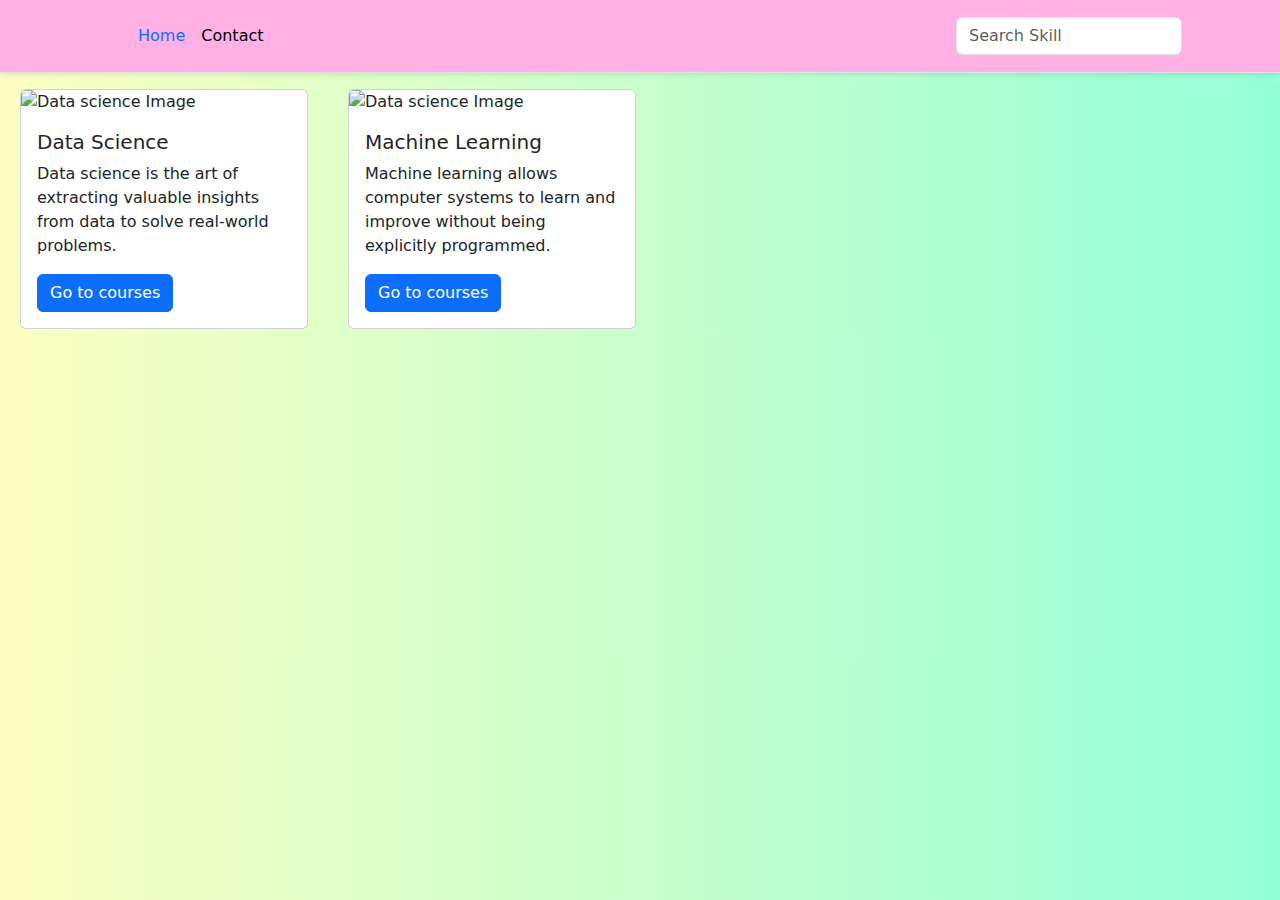
==== index.html @ 434fd423 "Add files via upload" ====
<!DOCTYPE html>
<html lang="en">
<head>
  <meta charset="UTF-8">
  <meta name="viewport" content="width=device-width, initial-scale=1.0">
  <title>Mini project</title>
  <link rel="stylesheet" href="styles.css">
  <link href="https://cdn.jsdelivr.net/npm/bootstrap@5.3.3/dist/css/bootstrap.min.css" rel="stylesheet" integrity="sha384-QWTKZyjpPEjISv5WaRU9OFeRpok6YctnYmDr5pNlyT2bRjXh0JMhjY6hW+ALEwIH" crossorigin="anonymous">
  <script src="https://ajax.googleapis.com/ajax/libs/jquery/3.6.3/jquery.min.js"></script>
</head>
<body>
  <header class="p-3 mb-3 border-bottom bg-custom-color">
    <div class="container">
      <div class="d-flex flex-wrap align-items-center justify-content-center justify-content-lg-start">
        <a href="/" class="d-flex align-items-center mb-2 mb-lg-0 link-body-emphasis text-decoration-none">
          <svg class="bi me-2" width="40" height="32" role="img" aria-label="Bootstrap"><use xlink:href="#bootstrap"></use></svg>
        </a>

        <ul class="nav col-12 col-lg-auto me-lg-auto mb-2 justify-content-center mb-md-0">
          <li><a href="/index.html" class="nav-link px-2 link-body-secondary">Home</a></li>
          <li><a href="/contact.html" class="nav-link px-2 link-body-emphasis">Contact</a></li>
          
        </ul>

        <form class="col-12 col-lg-auto mb-3 mb-lg-0 me-lg-3" role="search">
          <input type="search" class="form-control search-input" placeholder="Search Skill" aria-label="Search">
        </form>

        
      </div>
    </div>
  </header>
  <container class="cards cont">
    <div class="card" style="width: 18rem;">
        <img src="https://t4.ftcdn.net/jpg/02/62/17/37/360_F_262173764_3sxll45SOaGP5uEC7PukV3LHOB7H8dp2.jpg" class="card-img-top" alt="Data science Image">
        <div class="card-body">
          <h5 class="card-title">Data Science</h5>
          <p class="card-text">Data science is the art of extracting valuable insights from data to solve real-world problems.</p>
          <a href="/html/dataScience.html" class="btn btn-primary">Go to courses</a>
        </div>
      </div>

      <div class="card" style="width: 18rem;">
        <img src="https://www.informatec.com/sites/default/files/styles/medium/public/image-seperator/machine-learning-separator-1.jpg?itok=ycRLJQV9" class="card-img-top" alt="Data science Image">
        <div class="card-body">
          <h5 class="card-title">Machine Learning</h5>
          <p class="card-text">Machine learning allows computer systems to learn and improve without being explicitly programmed.</p>
          <a href="/html/machineLearning.html" class="btn btn-primary">Go to courses</a>
        </div>
      </div>
    </container>
  
    <script src="script.js"></script>

</body>
</html>
---- styles.css ----
header {
    
    padding: 1rem 2rem; /* Add some padding for header content */
    box-shadow: 0 2px 5px rgba(0, 0, 0, 0.1); /* Subtle shadow for header */
  }
.cards{
    display: flex;
}

.card{
    flex-direction: row;
    margin: 0px 20px 0 20px;
}
.bg-custom-color{
    background-color: #ffb0e4;
}


body{
    background-image: linear-gradient(to right,#FDFFC2,#94FFD8);
}

.cv{
    display: flex;
    flex-direction: row;
    margin-left: 15px;
    margin-right: 15px;
}
.contact{
    flex-direction: row;
    justify-content: flex-start;
    border: 0.5px solid black;
    padding: 10px 10px 10px 10px;
    margin-left: 15px;
    margin-right: 15px;
    flex-direction: row;
    background-color: #FDFFC2;
}
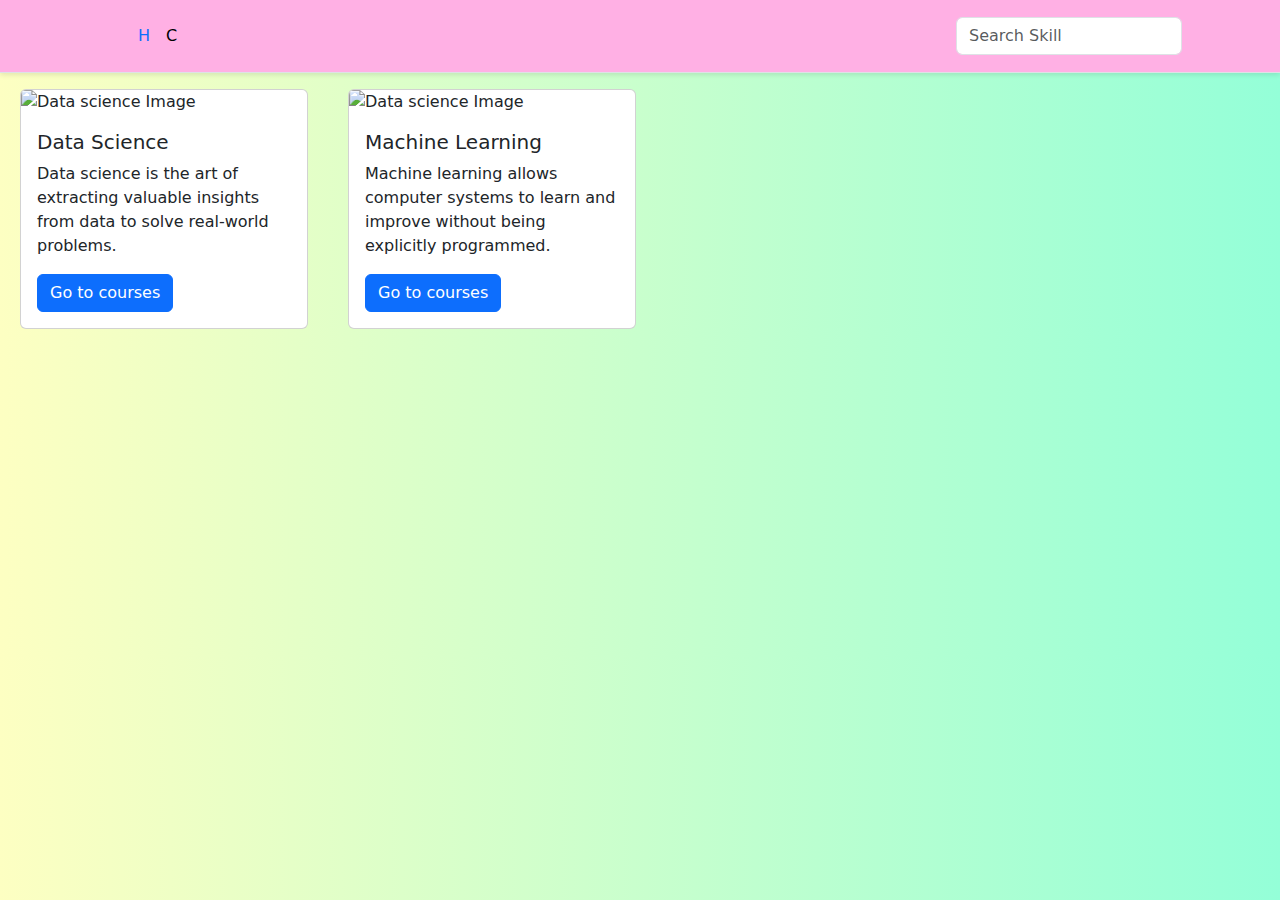
==== commit aa709e49: "Update index.html" ====
--- a/index.html
+++ b/index.html
@@ -17,8 +17,8 @@
         </a>
 
         <ul class="nav col-12 col-lg-auto me-lg-auto mb-2 justify-content-center mb-md-0">
-          <li><a href="/index.html" class="nav-link px-2 link-body-secondary">Home</a></li>
-          <li><a href="/contact.html" class="nav-link px-2 link-body-emphasis">Contact</a></li>
+          <li><a href="index.html" class="nav-link px-2 link-body-secondary">H</a></li>
+          <li><a href="contact.html" class="nav-link px-2 link-body-emphasis">C</a></li>
           
         </ul>
 
@@ -36,7 +36,7 @@
         <div class="card-body">
           <h5 class="card-title">Data Science</h5>
           <p class="card-text">Data science is the art of extracting valuable insights from data to solve real-world problems.</p>
-          <a href="/html/dataScience.html" class="btn btn-primary">Go to courses</a>
+          <a href="html/dataScience.html" class="btn btn-primary">Go to courses</a>
         </div>
       </div>
 
@@ -45,7 +45,7 @@
         <div class="card-body">
           <h5 class="card-title">Machine Learning</h5>
           <p class="card-text">Machine learning allows computer systems to learn and improve without being explicitly programmed.</p>
-          <a href="/html/machineLearning.html" class="btn btn-primary">Go to courses</a>
+          <a href="html/machineLearning.html" class="btn btn-primary">Go to courses</a>
         </div>
       </div>
     </container>
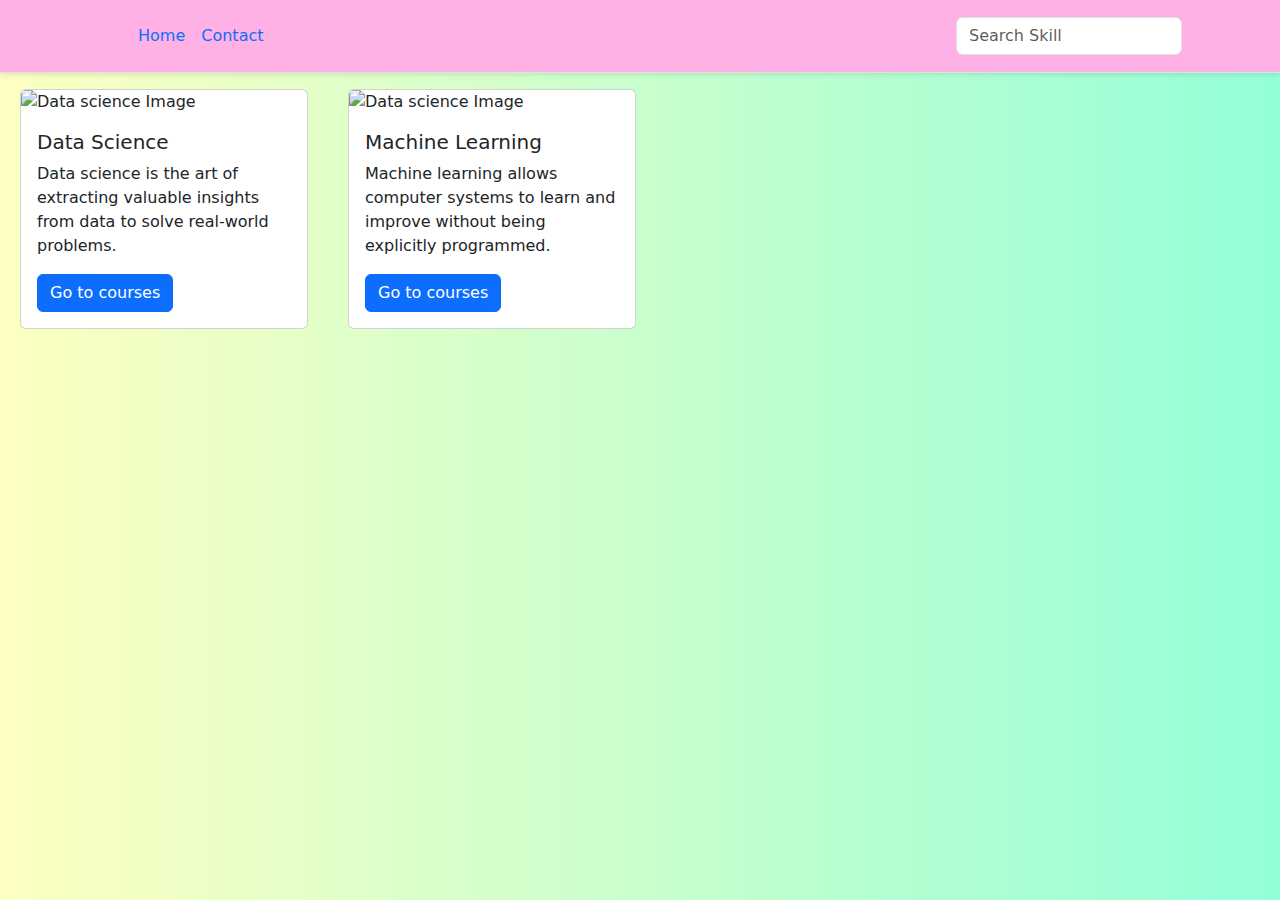
==== commit 08fe7906: "Update index.html" ====
--- a/index.html
+++ b/index.html
@@ -17,8 +17,8 @@
         </a>
 
         <ul class="nav col-12 col-lg-auto me-lg-auto mb-2 justify-content-center mb-md-0">
-          <li><a href="index.html" class="nav-link px-2 link-body-secondary">H</a></li>
-          <li><a href="contact.html" class="nav-link px-2 link-body-emphasis">C</a></li>
+          <li><a href="index.html" class="nav-link px-2 link-body-secondary">Home</a></li>
+          <li><a href="contact.html" class="nav-link px-2 link-body-secondary">Contact</a></li>
           
         </ul>
 
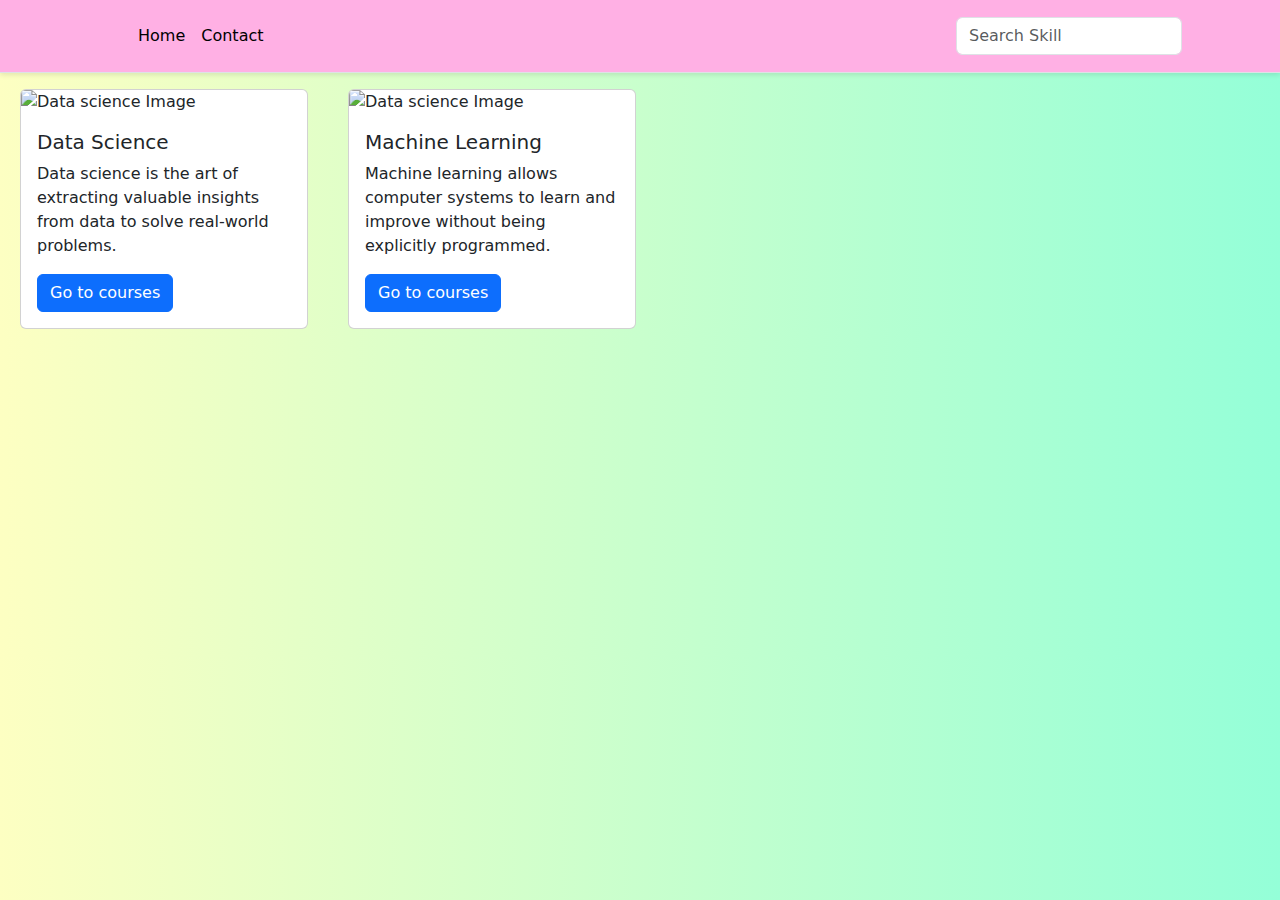
==== commit ee2a5bd4: "Update index.html" ====
--- a/index.html
+++ b/index.html
@@ -17,8 +17,8 @@
         </a>
 
         <ul class="nav col-12 col-lg-auto me-lg-auto mb-2 justify-content-center mb-md-0">
-          <li><a href="index.html" class="nav-link px-2 link-body-secondary">Home</a></li>
-          <li><a href="contact.html" class="nav-link px-2 link-body-secondary">Contact</a></li>
+          <li><a href="index.html" class="nav-link px-2 link-body-emphasis">Home</a></li>
+          <li><a href="contact.html" class="nav-link px-2 link-body-emphasis">Contact</a></li>
           
         </ul>
 
